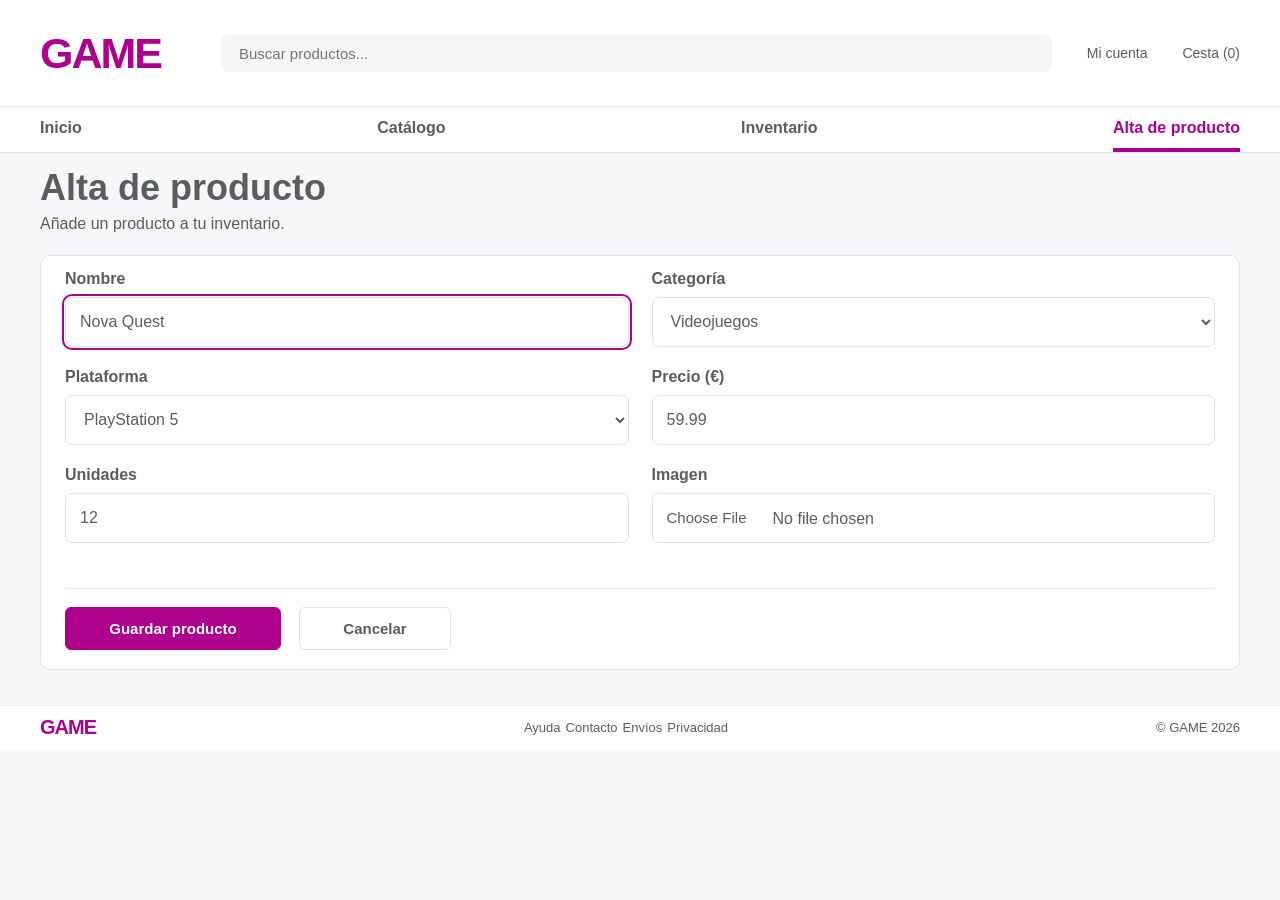
==== alta.html @ 3ef39c3c "alta y css sin finalizar" ====
<!DOCTYPE html>
<html lang="es">
<head>
    <meta charset="UTF-8">
    <meta name="viewport" content="width=device-width, initial-scale=1.0">
    <title>Alta de producto | GAME</title>
    <link rel="stylesheet" href="estiloAlta.css">
</head>
<body class="pagina-alta">
    <header>
        <div class="navegacion contenedor">
            <a class="marca" href="index.html" aria-label="GAME, inicio">GAME</a>
            <input id="buscar" type="search" placeholder="Buscar productos..." aria-label="Buscar productos">
            <span class="cuenta">Mi cuenta</span>
            <span class="cesta">Cesta (0)</span>
        </div>

        <nav class="barraNav" aria-label="Navegación principal">
            <div class="contenedor">
                <a href="index.html">Inicio</a>
                <a href="catalogo.html">Catálogo</a>
                <span aria-disabled="true" title="Próximamente">Inventario</span>
                <a href="alta.html" class="activa" aria-current="page">Alta de producto</a>
            </div>
        </nav>
    </header>

    <main class="contenedor contenido-alta">
        <section aria-labelledby="titulo-alta">
            <h1 id="titulo-alta">Alta de producto</h1>
            <p class="descripcion-alta">Añade un producto a tu inventario.</p>

            <form class="formulario-alta" action="#" method="post"
                  enctype="multipart/form-data">

                <div class="campos-alta">
                    <div class="campo-alta">
                        <label for="nombre">Nombre</label>
                        <input type="text" id="nombre" name="nombre"
                               placeholder="Nombre del producto" value="Nova Quest"
                               required autofocus>
                    </div>

                    <div class="campo-alta">
                        <label for="categoria">Categoría</label>
                        <select id="categoria" name="categoria" required>
                            <option value="videojuegos" selected>Videojuegos</option>
                            <option value="consolas">Consolas</option>
                            <option value="accesorios">Accesorios</option>
                        </select>
                    </div>

                    <div class="campo-alta">
                        <label for="plataforma">Plataforma</label>
                        <select id="plataforma" name="plataforma" required>
                            <option value="ps5" selected>PlayStation 5</option>
                            <option value="ps4">PlayStation 4</option>
                            <option value="xbox">Xbox</option>
                            <option value="switch">Nintendo Switch</option>
                            <option value="pc">PC</option>
                        </select>
                    </div>

                    <div class="campo-alta">
                        <label for="precio">Precio (€)</label>
                        <input type="number" id="precio" name="precio"
                               min="0" step="0.01" placeholder="59,99"
                               value="59.99" required>
                    </div>

                    <div class="campo-alta">
                        <label for="unidades">Unidades</label>
                        <input type="number" id="unidades" name="unidades"
                               min="0" step="1" value="12" required>
                    </div>

                    <div class="campo-alta">
                        <label for="imagen">Imagen</label>
                        <input type="file" id="imagen" name="imagen"
                               accept="image/*">
                    </div>
                </div>

                <div class="acciones-alta">
                    <button type="submit" class="guardar-producto">
                        Guardar producto
                    </button>

                    <a href="index.html" class="cancelar-producto">
                        Cancelar
                    </a>
                </div>
            </form>
        </section>
    </main>

    <footer>
        <div class="pie contenedor">
            <a class="marca" href="index.html">GAME</a>

            <div class="informacion">
                <span>Ayuda</span>
                <span>Contacto</span>
                <span>Envíos</span>
                <span>Privacidad</span>
            </div>

            <small>© GAME 2026</small>
        </div>
    </footer>
</body>
</html>
---- estiloAlta.css ----
/* ESTILOS DE LA PAGINA DE ALTA DE PRODUCTO */

* {
    box-sizing: border-box;
}

body.pagina-alta {
    margin: 0;
    background-color: #f7f7fa;
    color: #595d60;
    font-family: Arial, Helvetica, sans-serif;
    font-size: 16px;
}

/* CONTENEDOR GENERAL */

.pagina-alta .contenedor {
    width: calc(100% - 60px);
    max-width: 1200px;
    margin: 0 auto;
}

/* CABECERA */

.pagina-alta header {
    background-color: #ffffff;
}

.pagina-alta .navegacion {
    min-height: 106px;
    display: flex;
    align-items: center;
    gap: 35px;
}

.pagina-alta .marca {
    color: #ad008d;
    font-size: 43px;
    font-weight: bold;
    text-decoration: none;
    letter-spacing: -2px;
}

.pagina-alta #buscar {
    flex: 1;
    min-width: 80px;
    height: 38px;
    margin-left: 25px;
    padding: 0 18px;
    border: none;
    border-radius: 8px;
    background-color: #f6f6f8;
    color: #595d60;
    font-family: inherit;
    font-size: 15px;
}

.pagina-alta .cuenta,
.pagina-alta .cesta {
    white-space: nowrap;
    font-size: 14px;
}

/* MENU DE NAVEGACION */

.pagina-alta .barraNav {
    background-color: #ffffff;
    border-top: 1px solid #e2e3eb;
    border-bottom: 1px solid #e2e3eb;
}

.pagina-alta .barraNav .contenedor {
    min-height: 45px;
    display: flex;
    align-items: stretch;
    justify-content: space-between;
}

.pagina-alta .barraNav a,
.pagina-alta .barraNav span {
    display: flex;
    align-items: center;
    padding: 0 0;
    border-bottom: 4px solid transparent;
    color: #595d60;
    font-weight: 600;
    text-decoration: none;
}

.pagina-alta .barraNav a:hover {
    color: #ad008d;
}

.pagina-alta .barraNav .activa {
    color: #ad008d;
    border-bottom-color: #ad008d;
}

/* CONTENIDO PRINCIPAL */

.pagina-alta .contenido-alta {
    padding-top: 12px;
    padding-bottom: 35px;
}

.pagina-alta .contenido-alta h1 {
    margin: 0;
    font-size: 36px;
    font-weight: 700;
    line-height: 1.3;
}

.pagina-alta .descripcion-alta {
    margin: 3px 0 22px;
    font-size: 16px;
}

/* FORMULARIO */

.pagina-alta .formulario-alta {
    padding: 14px 24px 19px;
    background-color: #ffffff;
    border: 1px solid #e2e3eb;
    border-radius: 10px;
}

.pagina-alta .campos-alta {
    display: grid;
    grid-template-columns: 1fr 1fr;
    column-gap: 23px;
    row-gap: 21px;
}

.pagina-alta .campo-alta {
    display: flex;
    flex-direction: column;
    gap: 9px;
    min-width: 0;
}

.pagina-alta .campo-alta label {
    font-size: 16px;
    font-weight: 600;
}

.pagina-alta .campo-alta input,
.pagina-alta .campo-alta select {
    width: 100%;
    height: 50px;
    padding: 0 14px;
    border: 1px solid #e0e1e9;
    border-radius: 7px;
    background-color: #ffffff;
    color: #595d60;
    font-family: inherit;
    font-size: 16px;
}

.pagina-alta .campo-alta input[type="file"] {
    padding: 0;
}

.pagina-alta .campo-alta input[type="file"]::file-selector-button {
    height: 48px;
    margin-right: 12px;
    padding: 0 14px;
    border: none;
    background-color: #ffffff;
    color: #595d60;
    font-family: inherit;
    font-size: 15px;
    cursor: pointer;
}

.pagina-alta .campo-alta input:focus,
.pagina-alta .campo-alta select:focus {
    outline: 2px solid #ad008d;
    outline-offset: 1px;
}

/* BOTONES */

.pagina-alta .acciones-alta {
    display: flex;
    align-items: center;
    gap: 18px;
    margin-top: 45px;
    padding-top: 18px;
    border-top: 1px solid #e0e1e9;
}

.pagina-alta .guardar-producto,
.pagina-alta .cancelar-producto {
    min-height: 43px;
    padding: 0 18px;
    display: inline-flex;
    align-items: center;
    justify-content: center;
    border-radius: 6px;
    font-family: inherit;
    font-size: 15px;
    font-weight: 600;
    text-decoration: none;
    cursor: pointer;
}

.pagina-alta .guardar-producto {
    min-width: 216px;
    border: 1px solid #ad008d;
    background-color: #ad008d;
    color: #ffffff;
}

.pagina-alta .guardar-producto:hover {
    background-color: #8f0075;
}

.pagina-alta .cancelar-producto {
    min-width: 152px;
    border: 1px solid #e0e1e9;
    background-color: #ffffff;
    color: #595d60;
}

.pagina-alta .cancelar-producto:hover {
    background-color: #f3f3f7;
}

/* PIE DE PAGINA */

.pagina-alta footer {
    background-color: #ffffff;
    border-top: 1px solid #eeeeF2;
}

.pagina-alta .pie {
    min-height: 44px;
    display: flex;
    align-items: center;
    justify-content: space-between;
    gap: 20px;
}

.pagina-alta .pie .marca {
    font-size: 20px;
    letter-spacing: -1px;
}

.pagina-alta .informacion {
    display: flex;
    align-items: center;
    gap: 5px;
    font-size: 13px;
}

.pagina-alta footer small {
    font-size: 13px;
}

/* ADAPTACION A MOVILES */

@media (max-width: 650px) {
    .pagina-alta .contenedor {
        width: calc(100% - 30px);
    }

    .pagina-alta .navegacion {
        min-height: 85px;
        flex-wrap: wrap;
        gap: 12px;
        padding: 12px 0;
    }

    .pagina-alta .marca {
        font-size: 34px;
    }

    .pagina-alta #buscar {
        order: 3;
        flex-basis: 100%;
        margin-left: 0;
    }

    .pagina-alta .barraNav .contenedor {
        gap: 20px;
        overflow-x: auto;
    }

    .pagina-alta .barraNav a,
    .pagina-alta .barraNav span {
        flex-shrink: 0;
        font-size: 13px;
    }

    .pagina-alta .contenido-alta h1 {
        font-size: 29px;
    }

    .pagina-alta .campos-alta {
        grid-template-columns: 1fr;
        row-gap: 17px;
    }

    .pagina-alta .formulario-alta {
        padding: 16px;
    }

    .pagina-alta .acciones-alta {
        flex-wrap: wrap;
        gap: 10px;
        margin-top: 25px;
    }

    .pagina-alta .guardar-producto,
    .pagina-alta .cancelar-producto {
        min-width: 0;
    }

    .pagina-alta .pie {
        flex-wrap: wrap;
        padding: 12px 0;
    }

    .pagina-alta .informacion {
        flex-wrap: wrap;
    }
}
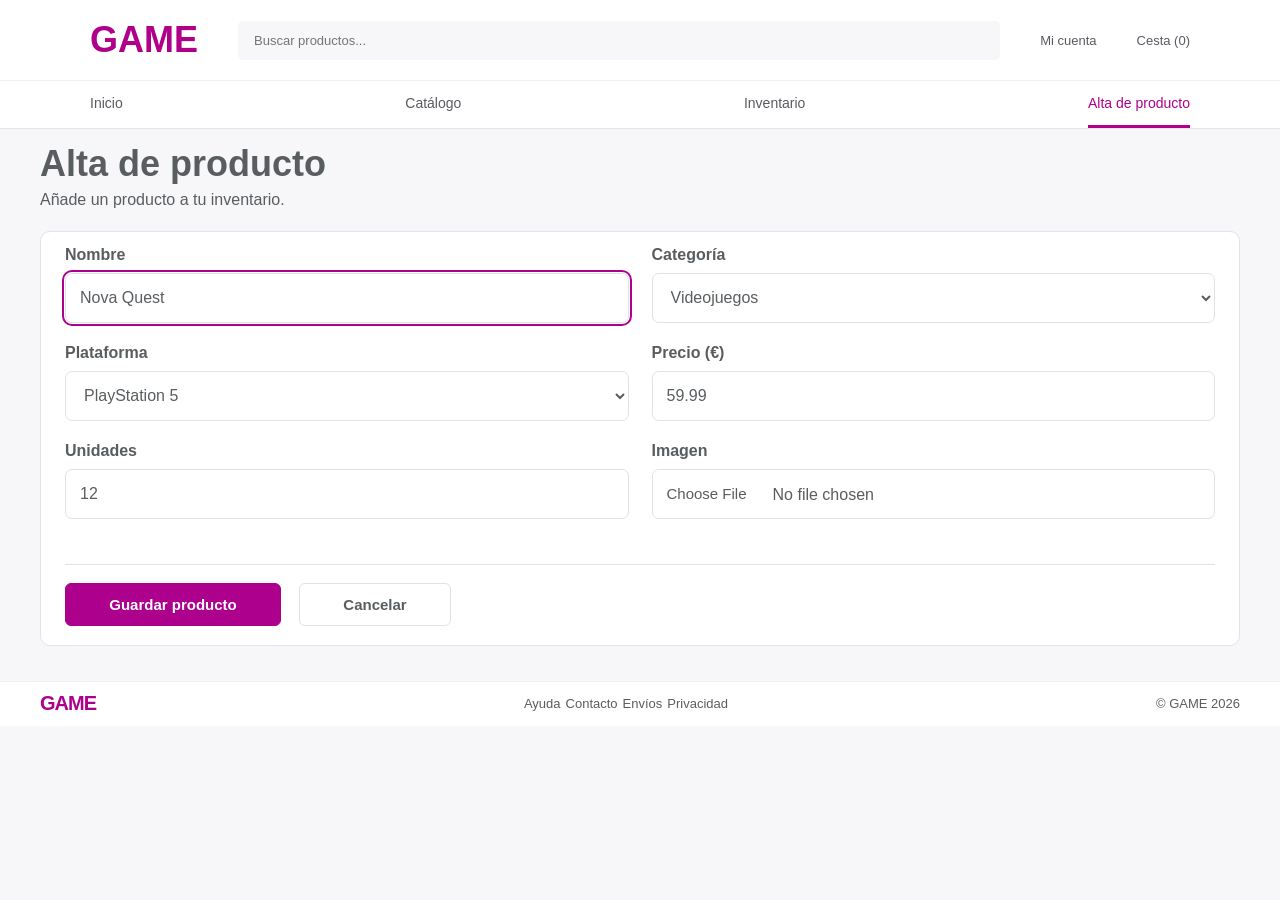
==== commit eb683a15: "Unifica la cabecera de las cuatro paginas con el estilo de Inicio" ====
--- a/alta.html
+++ b/alta.html
@@ -5,10 +5,11 @@
     <meta charset="UTF-8">
     <meta name="viewport" content="width=device-width, initial-scale=1.0">
     <title>Alta de producto | GAME</title>
-    <link rel="stylesheet" href="estiloAlta.css">
+    <link rel="stylesheet" href="css/alta.css">
+    <link rel="stylesheet" href="css/header.css">
 </head>
 <body class="pagina-alta">
-    <header>
+    <header class="cabecera">
         <div class="navegacion contenedor">
             <a class="marca" href="index.html" aria-label="GAME, inicio">GAME</a>
             <input id="buscar" type="search" placeholder="Buscar productos..." aria-label="Buscar productos">
@@ -20,8 +21,8 @@
             <div class="contenedor">
                 <a href="index.html">Inicio</a>
                 <a href="catalogo.html">Catálogo</a>
-                <span aria-disabled="true" title="Próximamente">Inventario</span>
-                <a href="alta.html" class="activa" aria-current="page">Alta de producto</a>
+                <a href="inventario.html">Inventario</a>
+                <a href="alta.html" aria-current="page">Alta de producto</a>
             </div>
         </nav>
     </header>
--- a/css/alta.css
+++ b/css/alta.css
@@ -0,0 +1,227 @@
+
+/* ESTILOS DE LA PAGINA DE ALTA DE PRODUCTO */
+
+* {
+    box-sizing: border-box;
+}
+
+body.pagina-alta {
+    margin: 0;
+    background-color: #f7f7fa;
+    color: #595d60;
+    font-family: Arial, Helvetica, sans-serif;
+    font-size: 16px;
+}
+
+/* CONTENEDOR GENERAL */
+
+.pagina-alta .contenedor {
+    width: calc(100% - 60px);
+    max-width: 1200px;
+    margin: 0 auto;
+}
+
+/* CONTENIDO PRINCIPAL */
+
+.pagina-alta .contenido-alta {
+    padding-top: 12px;
+    padding-bottom: 35px;
+}
+
+.pagina-alta .contenido-alta h1 {
+    margin: 0;
+    font-size: 36px;
+    font-weight: 700;
+    line-height: 1.3;
+}
+
+.pagina-alta .descripcion-alta {
+    margin: 3px 0 22px;
+    font-size: 16px;
+}
+
+/* FORMULARIO */
+
+.pagina-alta .formulario-alta {
+    padding: 14px 24px 19px;
+    background-color: #ffffff;
+    border: 1px solid #e2e3eb;
+    border-radius: 10px;
+}
+
+.pagina-alta .campos-alta {
+    display: grid;
+    grid-template-columns: 1fr 1fr;
+    column-gap: 23px;
+    row-gap: 21px;
+}
+
+.pagina-alta .campo-alta {
+    display: flex;
+    flex-direction: column;
+    gap: 9px;
+    min-width: 0;
+}
+
+.pagina-alta .campo-alta label {
+    font-size: 16px;
+    font-weight: 600;
+}
+
+.pagina-alta .campo-alta input,
+.pagina-alta .campo-alta select {
+    width: 100%;
+    height: 50px;
+    padding: 0 14px;
+    border: 1px solid #e0e1e9;
+    border-radius: 7px;
+    background-color: #ffffff;
+    color: #595d60;
+    font-family: inherit;
+    font-size: 16px;
+}
+
+.pagina-alta .campo-alta input[type="file"] {
+    padding: 0;
+}
+
+.pagina-alta .campo-alta input[type="file"]::file-selector-button {
+    height: 48px;
+    margin-right: 12px;
+    padding: 0 14px;
+    border: none;
+    background-color: #ffffff;
+    color: #595d60;
+    font-family: inherit;
+    font-size: 15px;
+    cursor: pointer;
+}
+
+.pagina-alta .campo-alta input:focus,
+.pagina-alta .campo-alta select:focus {
+    outline: 2px solid #ad008d;
+    outline-offset: 1px;
+}
+
+/* BOTONES */
+
+.pagina-alta .acciones-alta {
+    display: flex;
+    align-items: center;
+    gap: 18px;
+    margin-top: 45px;
+    padding-top: 18px;
+    border-top: 1px solid #e0e1e9;
+}
+
+.pagina-alta .guardar-producto,
+.pagina-alta .cancelar-producto {
+    min-height: 43px;
+    padding: 0 18px;
+    display: inline-flex;
+    align-items: center;
+    justify-content: center;
+    border-radius: 6px;
+    font-family: inherit;
+    font-size: 15px;
+    font-weight: 600;
+    text-decoration: none;
+    cursor: pointer;
+}
+
+.pagina-alta .guardar-producto {
+    min-width: 216px;
+    border: 1px solid #ad008d;
+    background-color: #ad008d;
+    color: #ffffff;
+}
+
+.pagina-alta .guardar-producto:hover {
+    background-color: #8f0075;
+}
+
+.pagina-alta .cancelar-producto {
+    min-width: 152px;
+    border: 1px solid #e0e1e9;
+    background-color: #ffffff;
+    color: #595d60;
+}
+
+.pagina-alta .cancelar-producto:hover {
+    background-color: #f3f3f7;
+}
+
+/* PIE DE PAGINA */
+
+.pagina-alta footer {
+    background-color: #ffffff;
+    border-top: 1px solid #eeeeF2;
+}
+
+.pagina-alta .pie {
+    min-height: 44px;
+    display: flex;
+    align-items: center;
+    justify-content: space-between;
+    gap: 20px;
+}
+
+.pagina-alta .pie .marca {
+    color: #ad008d;
+    font-weight: bold;
+    text-decoration: none;
+    font-size: 20px;
+    letter-spacing: -1px;
+}
+
+.pagina-alta .informacion {
+    display: flex;
+    align-items: center;
+    gap: 5px;
+    font-size: 13px;
+}
+
+.pagina-alta footer small {
+    font-size: 13px;
+}
+
+/* ADAPTACION A MOVILES */
+
+@media (max-width: 650px) {
+    .pagina-alta .contenedor {
+        width: calc(100% - 30px);
+    }
+
+    .pagina-alta .contenido-alta h1 {
+        font-size: 29px;
+    }
+
+    .pagina-alta .campos-alta {
+        grid-template-columns: 1fr;
+        row-gap: 17px;
+    }
+
+    .pagina-alta .formulario-alta {
+        padding: 16px;
+    }
+
+    .pagina-alta .acciones-alta {
+        flex-wrap: wrap;
+        gap: 10px;
+        margin-top: 25px;
+    }
+
+    .pagina-alta .guardar-producto,
+    .pagina-alta .cancelar-producto {
+        min-width: 0;
+    }
+
+    .pagina-alta .pie {
+        flex-wrap: wrap;
+        padding: 12px 0;
+    }
+
+    .pagina-alta .informacion {
+        flex-wrap: wrap;
+    }
+}
--- a/css/header.css
+++ b/css/header.css
@@ -0,0 +1,128 @@
+/* Cabecera compartida por todas las páginas, basada en Inicio e Inventario. */
+.cabecera {
+    flex-shrink: 0;
+    color: #595b60;
+    background: #fff;
+    font-family: Arial, sans-serif;
+    font-size: 16px;
+    line-height: normal;
+}
+
+.cabecera .contenedor {
+    width: calc(100% - 48px);
+    max-width: 1100px;
+    margin: 0 auto;
+}
+
+.cabecera .navegacion {
+    display: flex;
+    align-items: center;
+    gap: 40px;
+    min-height: 80px;
+}
+
+.cabecera a {
+    color: inherit;
+    text-decoration: none;
+}
+
+.cabecera a:hover {
+    color: #b00089;
+}
+
+.cabecera a:focus-visible,
+.cabecera input:focus-visible {
+    outline: 2px solid #b00089;
+    outline-offset: 4px;
+}
+
+.cabecera .marca {
+    color: #b00089;
+    font-size: 36px;
+    font-weight: bold;
+}
+
+.cabecera #buscar {
+    flex: 1;
+    min-width: 0;
+    padding: 12px 16px;
+    border: 0;
+    border-radius: 5px;
+    background: #f7f7fa;
+    color: inherit;
+    font: inherit;
+    font-size: 13px;
+}
+
+.cabecera .cuenta,
+.cabecera .cesta {
+    white-space: nowrap;
+    font-size: 13px;
+}
+
+.cabecera .barraNav {
+    border-top: 1px solid #eeeef4;
+    border-bottom: 1px solid #e3e3ec;
+}
+
+.cabecera .barraNav .contenedor {
+    display: flex;
+    justify-content: space-between;
+}
+
+.cabecera .barraNav a {
+    padding: 14px 0;
+    font-size: 14px;
+}
+
+.cabecera .barraNav [aria-current="page"] {
+    border-bottom: 3px solid #b00089;
+    color: #b00089;
+}
+
+@media (max-width: 650px) {
+    .cabecera .contenedor {
+        width: calc(100% - 30px);
+    }
+
+    .cabecera .navegacion {
+        gap: 20px;
+        min-height: 60px;
+    }
+
+    .cabecera .marca {
+        font-size: 28px;
+    }
+
+    .cabecera #buscar {
+        padding: 10px;
+        font-size: 11px;
+    }
+
+    .cabecera .cuenta,
+    .cabecera .cesta {
+        font-size: 10px;
+    }
+
+    .cabecera .barraNav a {
+        padding: 10px 0;
+        font-size: 12px;
+    }
+}
+
+@media (max-width: 420px) {
+    .cabecera .navegacion {
+        flex-wrap: wrap;
+        gap: 16px;
+        padding: 14px 0;
+    }
+
+    .cabecera .navegacion .marca {
+        margin-right: auto;
+    }
+
+    .cabecera #buscar {
+        order: 1;
+        flex-basis: 100%;
+    }
+}
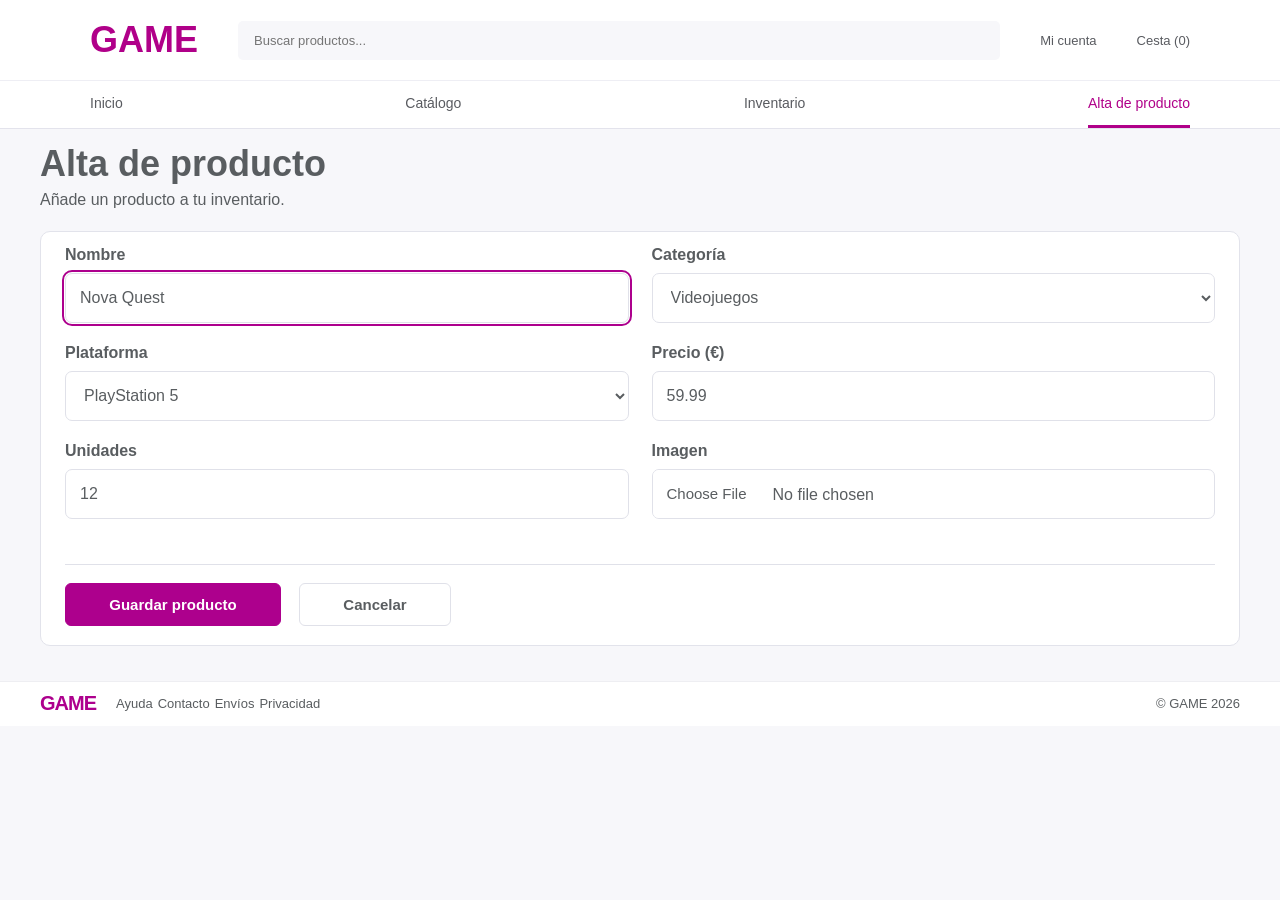
==== commit 1190e4ce: "Comparte los estilos de Inicio entre las cuatro paginas" ====
--- a/alta.html
+++ b/alta.html
@@ -5,6 +5,7 @@
     <meta charset="UTF-8">
     <meta name="viewport" content="width=device-width, initial-scale=1.0">
     <title>Alta de producto | GAME</title>
+    <link rel="stylesheet" href="css/comun.css">
     <link rel="stylesheet" href="css/alta.css">
     <link rel="stylesheet" href="css/header.css">
 </head>
--- a/css/comun.css
+++ b/css/comun.css
@@ -0,0 +1,289 @@
+/* Diseño compartido, tomado de la página de Inicio. */
+* {
+    box-sizing: border-box;
+}
+
+body {
+    margin: 0;
+    color: #595b60;
+    background: #f7f7fa;
+    font-family: Arial, sans-serif;
+    font-size: 16px;
+}
+
+a {
+    color: inherit;
+    text-decoration: none;
+}
+
+a:hover {
+    color: #b00089;
+}
+
+a:focus-visible,
+input:focus-visible {
+    outline: 2px solid #b00089;
+    outline-offset: 4px;
+}
+
+.contenedor {
+    width: calc(100% - 48px);
+    max-width: 1100px;
+    margin: auto;
+}
+
+/* Títulos y botones */
+main {
+    padding-top: 24px;
+    padding-bottom: 16px;
+}
+
+.etiqueta {
+    margin: 0 0 12px;
+    color: #b00089;
+    font-size: 13px;
+    font-weight: bold;
+}
+
+h1 {
+    margin: 0 0 12px;
+    font-size: 34px;
+    line-height: 1.15;
+}
+
+h1 span {
+    color: #b00089;
+}
+
+.boton {
+    display: inline-block;
+    padding: 12px 18px;
+    border: 0;
+    font-family: inherit;
+    cursor: pointer;
+    border-radius: 4px;
+    color: white;
+    background: #b00089;
+    font-size: 14px;
+}
+
+.boton:hover {
+    color: white;
+    background: #89006b;
+}
+
+/* Categorías y productos */
+.categorias,
+.productos {
+    display: grid;
+    grid-template-columns: repeat(3, minmax(0, 1fr));
+    gap: 14px;
+}
+
+.categorias {
+    margin: 16px 0;
+    color: #b00089;
+    font-size: 14px;
+}
+
+.categorias a,
+.categorias > span,
+.categorias button {
+    padding: 10px 18px;
+    border: 1px solid #e3e3ec;
+    border-radius: 5px;
+    background: white;
+}
+
+.categorias a:hover,
+.categorias button:hover,
+.categorias button[aria-pressed="true"] {
+    background: #fbeaf7;
+}
+
+.titulo-seccion {
+    display: flex;
+    justify-content: space-between;
+    align-items: center;
+    gap: 12px;
+    margin-bottom: 12px;
+}
+
+h2 {
+    margin: 0;
+    font-size: 24px;
+}
+
+.titulo-seccion a {
+    color: #b00089;
+    font-size: 13px;
+    white-space: nowrap;
+}
+
+.tarjeta {
+    padding: 10px;
+    border: 1px solid #e3e3ec;
+    border-radius: 7px;
+    background: white;
+}
+
+.tarjeta img {
+    display: block;
+    width: 100%;
+    height: auto;
+    aspect-ratio: 8 / 3;
+    object-fit: cover;
+    border-radius: 4px;
+}
+
+.tarjeta h3 {
+    margin: 12px 0 6px;
+    font-size: 16px;
+    font-weight: normal;
+}
+
+.plataforma {
+    margin: 0;
+    color: #76767e;
+    font-size: 13px;
+}
+
+.precio {
+    margin: 6px 0 0;
+    font-size: 24px;
+    font-weight: bold;
+}
+
+/* Pie de página */
+footer {
+    background: white;
+}
+
+.pie {
+    display: flex;
+    align-items: center;
+    gap: 40px;
+    min-height: 56px;
+}
+
+.pie .marca {
+    color: #b00089;
+    font-weight: bold;
+    font-size: 18px;
+}
+
+.informacion {
+    display: flex;
+    flex-wrap: wrap;
+    gap: 6px;
+    font-size: 12px;
+}
+
+.pie small {
+    margin-left: auto;
+    white-space: nowrap;
+    font-size: 12px;
+}
+
+/* Pantallas pequeñas */
+@media (max-width: 650px) {
+    .contenedor {
+        width: calc(100% - 30px);
+    }
+
+    main {
+        padding-top: 16px;
+    }
+
+.etiqueta {
+        margin-bottom: 8px;
+        font-size: 10px;
+    }
+
+    h1 {
+        font-size: 24px;
+    }
+
+    .boton {
+        padding: 10px 14px;
+        font-size: 12px;
+    }
+
+    .categorias,
+    .productos {
+        gap: 10px;
+    }
+
+    .categorias a,
+    .categorias > span {
+        padding: 8px 12px;
+        font-size: 12px;
+    }
+
+    h2 {
+        font-size: 20px;
+    }
+
+    .titulo-seccion a {
+        font-size: 11px;
+    }
+
+    .tarjeta {
+        padding: 8px;
+    }
+
+    .tarjeta h3 {
+        margin: 8px 0 4px;
+        font-size: 13px;
+    }
+
+    .plataforma {
+        font-size: 11px;
+    }
+
+    .precio {
+        font-size: 20px;
+    }
+
+    .pie {
+        gap: 20px;
+    }
+
+    .informacion,
+    .pie small {
+        font-size: 10px;
+    }
+}
+
+@media (max-width: 420px) {
+    .productos {
+        grid-template-columns: 1fr;
+    }
+
+    .pie {
+        flex-wrap: wrap;
+        gap: 12px;
+        padding: 16px 0;
+    }
+
+    .informacion {
+        order: 1;
+        width: 100%;
+    }
+}
+
+button,
+input,
+select {
+    font: inherit;
+}
+
+button:focus-visible,
+select:focus-visible {
+    outline: 2px solid #b00089;
+    outline-offset: 4px;
+}
+
+[hidden] {
+    display: none !important;
+}
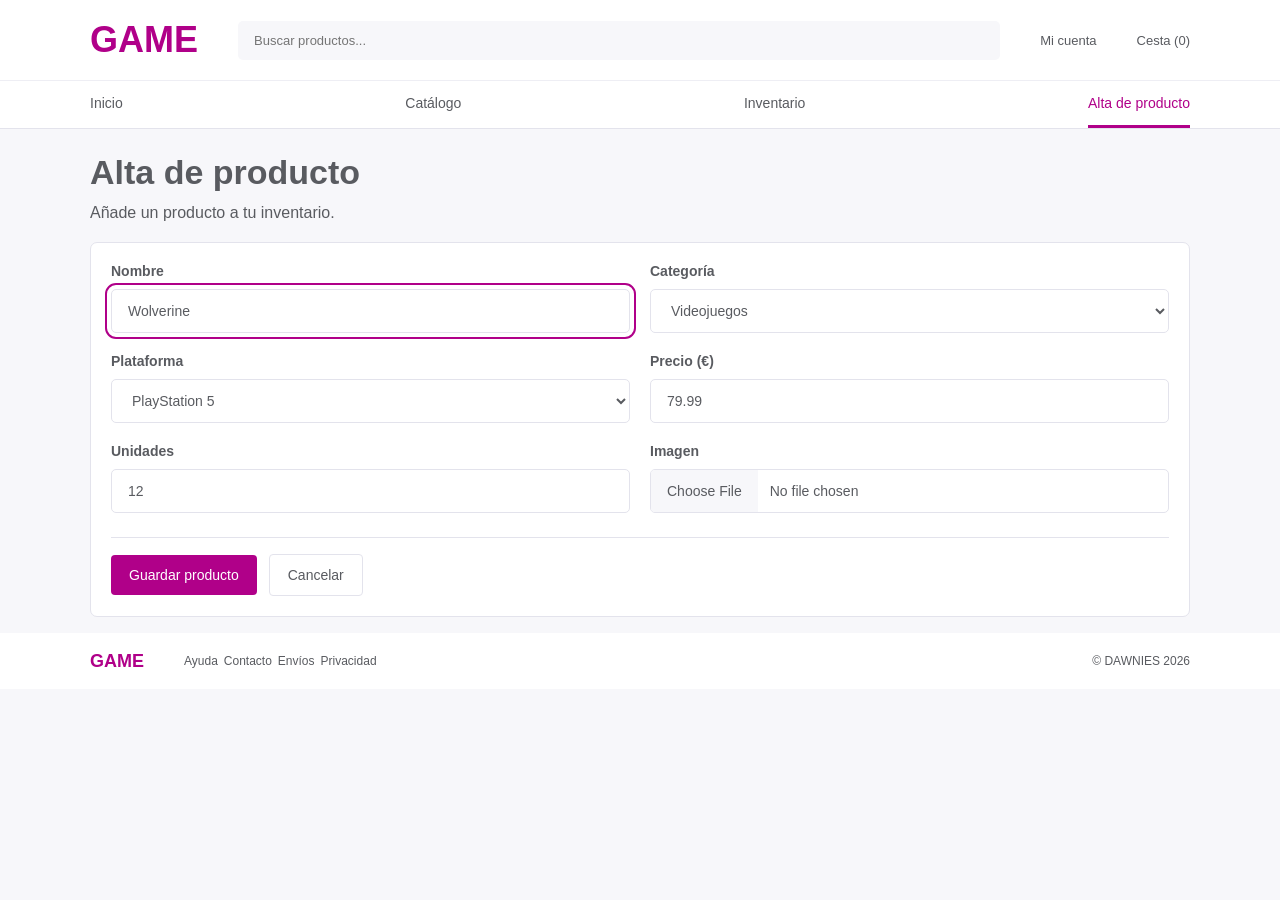
==== commit 4d6d0a85: "Adapta el formulario de alta y el pie al estilo de Inicio" ====
--- a/alta.html
+++ b/alta.html
@@ -40,7 +40,7 @@
                     <div class="campo-alta">
                         <label for="nombre">Nombre</label>
                         <input type="text" id="nombre" name="nombre"
-                               placeholder="Nombre del producto" value="Nova Quest"
+                               placeholder="Nombre del producto" value="Wolverine"
                                required autofocus>
                     </div>
 
@@ -67,8 +67,8 @@
                     <div class="campo-alta">
                         <label for="precio">Precio (€)</label>
                         <input type="number" id="precio" name="precio"
-                               min="0" step="0.01" placeholder="59,99"
-                               value="59.99" required>
+                               min="0" step="0.01" placeholder="79,99"
+                               value="79.99" required>
                     </div>
 
                     <div class="campo-alta">
@@ -85,11 +85,11 @@
                 </div>
 
                 <div class="acciones-alta">
-                    <button type="submit" class="guardar-producto">
+                    <button type="submit" class="boton guardar-producto">
                         Guardar producto
                     </button>
 
-                    <a href="index.html" class="cancelar-producto">
+                    <a href="index.html" class="boton boton-secundario cancelar-producto">
                         Cancelar
                     </a>
                 </div>
@@ -100,15 +100,13 @@
     <footer>
         <div class="pie contenedor">
             <a class="marca" href="index.html">GAME</a>
-
             <div class="informacion">
                 <span>Ayuda</span>
                 <span>Contacto</span>
                 <span>Envíos</span>
                 <span>Privacidad</span>
             </div>
-
-            <small>© GAME 2026</small>
+            <small>© DAWNIES 2026</small>
         </div>
     </footer>
 </body>
--- a/css/alta.css
+++ b/css/alta.css
@@ -1,227 +1,89 @@
-
-/* ESTILOS DE LA PAGINA DE ALTA DE PRODUCTO */
-
-* {
-    box-sizing: border-box;
+/* Formulario con los colores, botones y márgenes de Inicio. */
+.descripcion-alta {
+    margin: 0 0 20px;
 }
 
-body.pagina-alta {
-    margin: 0;
-    background-color: #f7f7fa;
-    color: #595d60;
-    font-family: Arial, Helvetica, sans-serif;
-    font-size: 16px;
+.formulario-alta {
+    padding: 20px;
+    border: 1px solid #e3e3ec;
+    border-radius: 7px;
+    background: white;
 }
 
-/* CONTENEDOR GENERAL */
-
-.pagina-alta .contenedor {
-    width: calc(100% - 60px);
-    max-width: 1200px;
-    margin: 0 auto;
+.campos-alta {
+    display: grid;
+    grid-template-columns: repeat(2, minmax(0, 1fr));
+    gap: 20px;
 }
 
-/* CONTENIDO PRINCIPAL */
-
-.pagina-alta .contenido-alta {
-    padding-top: 12px;
-    padding-bottom: 35px;
-}
-
-.pagina-alta .contenido-alta h1 {
-    margin: 0;
-    font-size: 36px;
-    font-weight: 700;
-    line-height: 1.3;
-}
-
-.pagina-alta .descripcion-alta {
-    margin: 3px 0 22px;
-    font-size: 16px;
-}
-
-/* FORMULARIO */
-
-.pagina-alta .formulario-alta {
-    padding: 14px 24px 19px;
-    background-color: #ffffff;
-    border: 1px solid #e2e3eb;
-    border-radius: 10px;
-}
-
-.pagina-alta .campos-alta {
-    display: grid;
-    grid-template-columns: 1fr 1fr;
-    column-gap: 23px;
-    row-gap: 21px;
-}
-
-.pagina-alta .campo-alta {
+.campo-alta {
     display: flex;
     flex-direction: column;
-    gap: 9px;
+    gap: 10px;
     min-width: 0;
 }
 
-.pagina-alta .campo-alta label {
-    font-size: 16px;
-    font-weight: 600;
+.campo-alta label {
+    font-size: 14px;
+    font-weight: bold;
 }
 
-.pagina-alta .campo-alta input,
-.pagina-alta .campo-alta select {
+.campo-alta input,
+.campo-alta select {
     width: 100%;
-    height: 50px;
-    padding: 0 14px;
-    border: 1px solid #e0e1e9;
-    border-radius: 7px;
-    background-color: #ffffff;
-    color: #595d60;
-    font-family: inherit;
-    font-size: 16px;
+    min-width: 0;
+    min-height: 44px;
+    padding: 12px 16px;
+    border: 1px solid #e3e3ec;
+    border-radius: 5px;
+    color: inherit;
+    background: white;
+    font-size: 14px;
 }
 
-.pagina-alta .campo-alta input[type="file"] {
+.campo-alta input[type="file"] {
     padding: 0;
 }
 
-.pagina-alta .campo-alta input[type="file"]::file-selector-button {
-    height: 48px;
+.campo-alta input[type="file"]::file-selector-button {
+    min-height: 42px;
     margin-right: 12px;
-    padding: 0 14px;
-    border: none;
-    background-color: #ffffff;
-    color: #595d60;
-    font-family: inherit;
-    font-size: 15px;
+    padding: 0 16px;
+    border: 0;
+    color: inherit;
+    background: #f7f7fa;
+    font: inherit;
     cursor: pointer;
 }
 
-.pagina-alta .campo-alta input:focus,
-.pagina-alta .campo-alta select:focus {
-    outline: 2px solid #ad008d;
-    outline-offset: 1px;
+.acciones-alta {
+    display: flex;
+    flex-wrap: wrap;
+    align-items: center;
+    gap: 12px;
+    margin-top: 24px;
+    padding-top: 16px;
+    border-top: 1px solid #e3e3ec;
 }
 
-/* BOTONES */
-
-.pagina-alta .acciones-alta {
-    display: flex;
-    align-items: center;
-    gap: 18px;
-    margin-top: 45px;
-    padding-top: 18px;
-    border-top: 1px solid #e0e1e9;
+.boton-secundario {
+    border: 1px solid #e3e3ec;
+    color: #595b60;
+    background: white;
 }
 
-.pagina-alta .guardar-producto,
-.pagina-alta .cancelar-producto {
-    min-height: 43px;
-    padding: 0 18px;
-    display: inline-flex;
-    align-items: center;
-    justify-content: center;
-    border-radius: 6px;
-    font-family: inherit;
-    font-size: 15px;
-    font-weight: 600;
-    text-decoration: none;
-    cursor: pointer;
+.boton-secundario:hover {
+    color: #b00089;
+    background: #fbeaf7;
 }
 
-.pagina-alta .guardar-producto {
-    min-width: 216px;
-    border: 1px solid #ad008d;
-    background-color: #ad008d;
-    color: #ffffff;
-}
-
-.pagina-alta .guardar-producto:hover {
-    background-color: #8f0075;
-}
-
-.pagina-alta .cancelar-producto {
-    min-width: 152px;
-    border: 1px solid #e0e1e9;
-    background-color: #ffffff;
-    color: #595d60;
-}
-
-.pagina-alta .cancelar-producto:hover {
-    background-color: #f3f3f7;
-}
-
-/* PIE DE PAGINA */
-
-.pagina-alta footer {
-    background-color: #ffffff;
-    border-top: 1px solid #eeeeF2;
-}
-
-.pagina-alta .pie {
-    min-height: 44px;
-    display: flex;
-    align-items: center;
-    justify-content: space-between;
-    gap: 20px;
-}
-
-.pagina-alta .pie .marca {
-    color: #ad008d;
-    font-weight: bold;
-    text-decoration: none;
-    font-size: 20px;
-    letter-spacing: -1px;
-}
-
-.pagina-alta .informacion {
-    display: flex;
-    align-items: center;
-    gap: 5px;
-    font-size: 13px;
-}
-
-.pagina-alta footer small {
-    font-size: 13px;
-}
-
-/* ADAPTACION A MOVILES */
-
 @media (max-width: 650px) {
-    .pagina-alta .contenedor {
-        width: calc(100% - 30px);
-    }
-
-    .pagina-alta .contenido-alta h1 {
-        font-size: 29px;
-    }
-
-    .pagina-alta .campos-alta {
-        grid-template-columns: 1fr;
-        row-gap: 17px;
-    }
-
-    .pagina-alta .formulario-alta {
+    .formulario-alta {
         padding: 16px;
     }
 
-    .pagina-alta .acciones-alta {
-        flex-wrap: wrap;
-        gap: 10px;
-        margin-top: 25px;
-    }
-
-    .pagina-alta .guardar-producto,
-    .pagina-alta .cancelar-producto {
-        min-width: 0;
-    }
-
-    .pagina-alta .pie {
-        flex-wrap: wrap;
-        padding: 12px 0;
-    }
-
-    .pagina-alta .informacion {
-        flex-wrap: wrap;
+    .campos-alta {
+        grid-template-columns: 1fr;
+        gap: 16px;
     }
 }
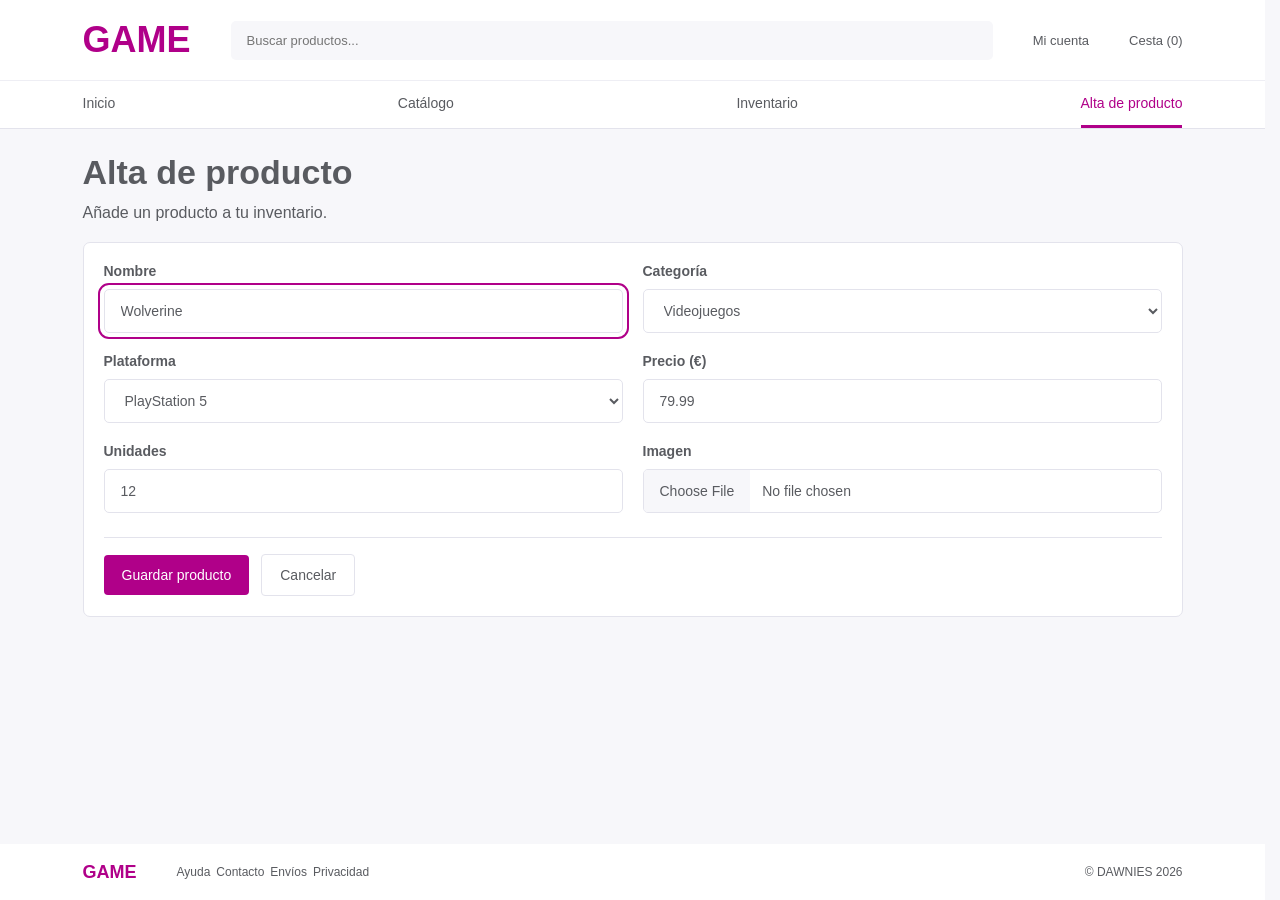
==== commit 5254ca03: "Muestra una confirmacion visual al dar de alta un producto El formulario vuelve a la pagina de alta " ====
--- a/alta.html
+++ b/alta.html
@@ -33,8 +33,7 @@
             <h1 id="titulo-alta">Alta de producto</h1>
             <p class="descripcion-alta">Añade un producto a tu inventario.</p>
 
-            <form class="formulario-alta" action="#" method="post"
-                  enctype="multipart/form-data">
+            <form class="formulario-alta" action="alta.html#producto-guardado" method="get">
 
                 <div class="campos-alta">
                     <div class="campo-alta">
@@ -94,6 +93,9 @@
                     </a>
                 </div>
             </form>
+            <p id="producto-guardado" class="mensaje-guardado" role="status" tabindex="-1">
+                Producto guardado
+            </p>
         </section>
     </main>
 
--- a/css/comun.css
+++ b/css/comun.css
@@ -3,7 +3,14 @@
     box-sizing: border-box;
 }
 
+html {
+    scrollbar-gutter: stable;
+}
+
 body {
+    display: flex;
+    flex-direction: column;
+    min-height: 100vh;
     margin: 0;
     color: #595b60;
     background: #f7f7fa;
@@ -29,11 +36,12 @@
 .contenedor {
     width: calc(100% - 48px);
     max-width: 1100px;
-    margin: auto;
+    margin: 0 auto;
 }
 
 /* Títulos y botones */
 main {
+    flex: 1;
     padding-top: 24px;
     padding-bottom: 16px;
 }
@@ -156,6 +164,7 @@
 
 /* Pie de página */
 footer {
+    flex-shrink: 0;
     background: white;
 }
 
@@ -195,7 +204,7 @@
         padding-top: 16px;
     }
 
-.etiqueta {
+    .etiqueta {
         margin-bottom: 8px;
         font-size: 10px;
     }
--- a/css/alta.css
+++ b/css/alta.css
@@ -77,6 +77,20 @@
     background: #fbeaf7;
 }
 
+.mensaje-guardado {
+    display: none;
+    margin: 16px 0 0;
+    padding: 16px;
+    border: 1px solid #287a42;
+    border-radius: 5px;
+    color: #287a42;
+    background: #eaf5ec;
+}
+
+.mensaje-guardado:target {
+    display: block;
+}
+
 @media (max-width: 650px) {
     .formulario-alta {
         padding: 16px;
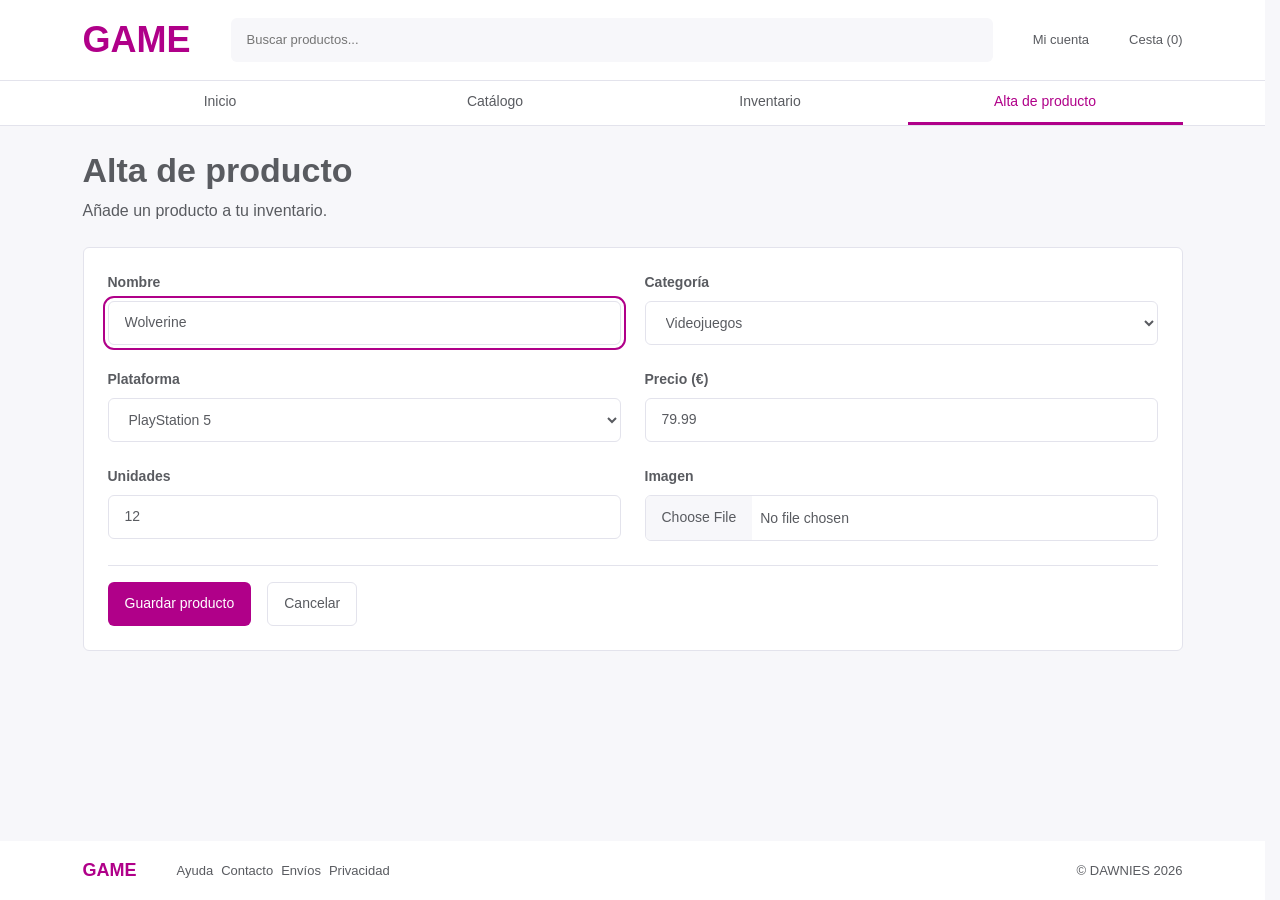
==== commit 6184c61c: "Retoque final Completa los requisitos de HTML y CSS: catálogos por categoría sin JavaScript, variabl" ====
--- a/alta.html
+++ b/alta.html
@@ -1,4 +1,3 @@
-
 <!DOCTYPE html>
 <html lang="es">
 <head>
@@ -18,7 +17,7 @@
             <span class="cesta">Cesta (0)</span>
         </div>
 
-        <nav class="barraNav" aria-label="Navegación principal">
+        <nav class="barra-nav" aria-label="Navegación principal">
             <div class="contenedor">
                 <a href="index.html">Inicio</a>
                 <a href="catalogo.html">Catálogo</a>
@@ -46,6 +45,7 @@
                     <div class="campo-alta">
                         <label for="categoria">Categoría</label>
                         <select id="categoria" name="categoria" required>
+                            <option value="">Selecciona una categoría</option>
                             <option value="videojuegos" selected>Videojuegos</option>
                             <option value="consolas">Consolas</option>
                             <option value="accesorios">Accesorios</option>
@@ -55,6 +55,7 @@
                     <div class="campo-alta">
                         <label for="plataforma">Plataforma</label>
                         <select id="plataforma" name="plataforma" required>
+                            <option value="">Selecciona una plataforma</option>
                             <option value="ps5" selected>PlayStation 5</option>
                             <option value="ps4">PlayStation 4</option>
                             <option value="xbox">Xbox</option>
--- a/css/comun.css
+++ b/css/comun.css
@@ -1,4 +1,35 @@
-/* Diseño compartido, tomado de la página de Inicio. */
+/* Variables compartidas: colores, tipografía y espaciados. */
+:root {
+    --color-principal: #b00089;
+    --color-principal-hover: #89006b;
+    --color-secundario: #fbeaf7;
+    --color-fondo: #f7f7fa;
+    --color-superficie: #ffffff;
+    --color-texto: #595b60;
+    --color-texto-suave: #6e7078;
+    --color-borde: #e3e3ec;
+    --color-exito: #287a42;
+    --color-exito-fondo: #eaf5ec;
+    --color-aviso: #8a5100;
+    --color-aviso-fondo: #fff3da;
+    --color-error: #9b1c3a;
+    --color-error-fondo: #fdeef2;
+    --fuente-principal: Arial, sans-serif;
+    --tam-h1: 1.5rem;
+    --tam-h2: 1.25rem;
+    --tam-h3: 1rem;
+    --tam-texto: 1rem;
+    --tam-pequeno: 0.8125rem;
+    --espacio-xs: 0.25rem;
+    --espacio-sm: 0.5rem;
+    --espacio-md: 1rem;
+    --espacio-lg: 1.5rem;
+    --espacio-xl: 2rem;
+    --espacio-xxl: 2.5rem;
+    --radio: 0.375rem;
+    --sombra: 0 0.25rem 0.75rem rgb(37 33 67 / 12%);
+}
+
 * {
     box-sizing: border-box;
 }
@@ -12,10 +43,11 @@
     flex-direction: column;
     min-height: 100vh;
     margin: 0;
-    color: #595b60;
-    background: #f7f7fa;
-    font-family: Arial, sans-serif;
-    font-size: 16px;
+    color: var(--color-texto);
+    background: var(--color-fondo);
+    font-family: var(--fuente-principal);
+    font-size: var(--tam-texto);
+    line-height: 1.5;
 }
 
 a {
@@ -24,275 +56,338 @@
 }
 
 a:hover {
-    color: #b00089;
-}
-
-a:focus-visible,
-input:focus-visible {
-    outline: 2px solid #b00089;
-    outline-offset: 4px;
+    color: var(--color-principal);
+}
+
+button, input, select {
+    font: inherit;
+}
+
+button {
+    cursor: pointer;
+}
+
+a:focus-visible, button:focus-visible, input:focus-visible, select:focus-visible {
+    outline: 2px solid var(--color-principal);
+    outline-offset: 3px;
+}
+
+img {
+    display: block;
+    max-width: 100%;
+    height: auto;
+}
+
+h1, h2, h3 {
+    margin: 0 0 var(--espacio-sm);
+    line-height: 1.2;
+}
+
+h1 {
+    font-size: var(--tam-h1);
+}
+
+h2 {
+    font-size: var(--tam-h2);
+}
+
+h3 {
+    font-size: var(--tam-h3);
+}
+
+p {
+    margin: 0 0 var(--espacio-md);
 }
 
 .contenedor {
-    width: calc(100% - 48px);
-    max-width: 1100px;
+    width: calc(100% - 2rem);
+    max-width: 68.75rem;
     margin: 0 auto;
 }
 
-/* Títulos y botones */
 main {
     flex: 1;
-    padding-top: 24px;
-    padding-bottom: 16px;
+    min-width: 0;
+    padding: var(--espacio-lg) 0;
 }
 
 .etiqueta {
-    margin: 0 0 12px;
-    color: #b00089;
-    font-size: 13px;
+    color: var(--color-principal);
+    font-size: var(--tam-pequeno);
     font-weight: bold;
 }
 
-h1 {
-    margin: 0 0 12px;
-    font-size: 34px;
-    line-height: 1.15;
-}
-
-h1 span {
-    color: #b00089;
-}
-
+.solo-lectores {
+    position: absolute;
+    width: 1px;
+    height: 1px;
+    overflow: hidden;
+    clip-path: inset(50%);
+    white-space: nowrap;
+}
+
+/* Botones: transición al pasar el ratón y foco visible con el teclado. */
 .boton {
-    display: inline-block;
-    padding: 12px 18px;
-    border: 0;
-    font-family: inherit;
-    cursor: pointer;
-    border-radius: 4px;
-    color: white;
-    background: #b00089;
-    font-size: 14px;
+    display: inline-flex;
+    align-items: center;
+    justify-content: center;
+    min-height: 2.75rem;
+    padding: var(--espacio-sm) var(--espacio-md);
+    border: 1px solid transparent;
+    border-radius: var(--radio);
+    color: var(--color-superficie);
+    background: var(--color-principal);
+    font-size: 0.875rem;
+    transition: background-color 0.2s, color 0.2s;
 }
 
 .boton:hover {
-    color: white;
-    background: #89006b;
-}
-
-/* Categorías y productos */
-.categorias,
+    color: var(--color-superficie);
+    background: var(--color-principal-hover);
+}
+
+.boton-secundario {
+    border-color: var(--color-borde);
+    color: var(--color-texto);
+    background: var(--color-superficie);
+}
+
+.boton-secundario:hover {
+    color: var(--color-principal);
+    background: var(--color-secundario);
+}
+
+.boton-peligro {
+    background: var(--color-error);
+}
+
+.boton-peligro:hover {
+    background: var(--color-texto);
+}
+
+/* Categorías y tarjetas: una columna en móvil y más columnas al crecer. */
+.categorias {
+    display: grid;
+    grid-template-columns: repeat(3, minmax(0, 1fr));
+    gap: var(--espacio-sm);
+    margin: var(--espacio-md) 0;
+}
+
+.categorias a {
+    display: flex;
+    align-items: center;
+    justify-content: center;
+    min-height: 2.75rem;
+    padding: var(--espacio-sm);
+    border: 1px solid var(--color-borde);
+    border-radius: var(--radio);
+    color: var(--color-principal);
+    background: var(--color-superficie);
+    font-size: var(--tam-pequeno);
+    overflow-wrap: anywhere;
+}
+
+.categorias a:hover, .categorias [aria-current="page"] {
+    background: var(--color-secundario);
+}
+
 .productos {
     display: grid;
-    grid-template-columns: repeat(3, minmax(0, 1fr));
-    gap: 14px;
-}
-
-.categorias {
-    margin: 16px 0;
-    color: #b00089;
-    font-size: 14px;
-}
-
-.categorias a,
-.categorias > span,
-.categorias button {
-    padding: 10px 18px;
-    border: 1px solid #e3e3ec;
-    border-radius: 5px;
-    background: white;
-}
-
-.categorias a:hover,
-.categorias button:hover,
-.categorias button[aria-pressed="true"] {
-    background: #fbeaf7;
+    grid-template-columns: 1fr;
+    gap: var(--espacio-md);
 }
 
 .titulo-seccion {
     display: flex;
+    flex-wrap: wrap;
+    align-items: center;
     justify-content: space-between;
-    align-items: center;
-    gap: 12px;
-    margin-bottom: 12px;
-}
-
-h2 {
-    margin: 0;
-    font-size: 24px;
+    gap: var(--espacio-sm);
+    margin-bottom: var(--espacio-md);
+}
+
+.titulo-seccion h2 {
+    margin: 0;
 }
 
 .titulo-seccion a {
-    color: #b00089;
-    font-size: 13px;
-    white-space: nowrap;
+    display: inline-flex;
+    align-items: center;
+    min-height: 2.75rem;
+    color: var(--color-principal);
+    font-size: var(--tam-pequeno);
 }
 
 .tarjeta {
-    padding: 10px;
-    border: 1px solid #e3e3ec;
-    border-radius: 7px;
-    background: white;
+    display: flex;
+    flex-direction: column;
+    gap: var(--espacio-sm);
+    min-width: 0;
+    padding: var(--espacio-sm);
+    border: 1px solid var(--color-borde);
+    border-radius: var(--radio);
+    background: var(--color-superficie);
+    transition: transform 0.2s, box-shadow 0.2s;
+}
+
+.tarjeta:hover {
+    transform: translateY(-0.2rem);
+    box-shadow: var(--sombra);
 }
 
 .tarjeta img {
-    display: block;
     width: 100%;
-    height: auto;
     aspect-ratio: 8 / 3;
     object-fit: cover;
-    border-radius: 4px;
+    border-radius: var(--radio);
 }
 
 .tarjeta h3 {
-    margin: 12px 0 6px;
-    font-size: 16px;
+    margin: 0;
     font-weight: normal;
 }
 
 .plataforma {
     margin: 0;
-    color: #76767e;
-    font-size: 13px;
+    color: var(--color-texto-suave);
+    font-size: 0.875rem;
 }
 
 .precio {
-    margin: 6px 0 0;
-    font-size: 24px;
+    margin: auto 0 0;
+    font-size: 1.5rem;
     font-weight: bold;
 }
 
-/* Pie de página */
+.precio-anterior {
+    color: var(--color-texto-suave);
+    font-size: 0.875rem;
+    font-weight: normal;
+}
+
+.etiqueta-stock {
+    align-self: flex-start;
+    margin: 0;
+    padding: var(--espacio-xs) var(--espacio-sm);
+    border-radius: var(--radio);
+    font-size: var(--tam-pequeno);
+}
+
+.estado-disponible {
+    color: var(--color-exito);
+    background: var(--color-exito-fondo);
+}
+
+.estado-bajo {
+    color: var(--color-aviso);
+    background: var(--color-aviso-fondo);
+    animation: aviso-stock 2s ease-in-out 2;
+}
+
+.estado-agotado {
+    color: var(--color-error);
+    background: var(--color-error-fondo);
+}
+
+.etiqueta-oferta {
+    align-self: flex-start;
+    margin: 0;
+    color: var(--color-principal);
+    font-size: var(--tam-pequeno);
+    font-weight: bold;
+}
+
+@keyframes aviso-stock {
+    0%, 100% {
+        box-shadow: 0 0 0 0 transparent;
+    }
+
+    50% {
+        box-shadow: 0 0 0 0.2rem var(--color-aviso-fondo);
+    }
+
+}
+
 footer {
     flex-shrink: 0;
-    background: white;
+    background: var(--color-superficie);
 }
 
 .pie {
     display: flex;
-    align-items: center;
-    gap: 40px;
-    min-height: 56px;
+    flex-wrap: wrap;
+    align-items: center;
+    gap: var(--espacio-md);
+    min-height: 3.5rem;
+    padding: var(--espacio-md) 0;
 }
 
 .pie .marca {
-    color: #b00089;
+    color: var(--color-principal);
+    font-size: 1.125rem;
     font-weight: bold;
-    font-size: 18px;
 }
 
 .informacion {
     display: flex;
     flex-wrap: wrap;
-    gap: 6px;
-    font-size: 12px;
+    gap: var(--espacio-sm);
+    font-size: var(--tam-pequeno);
 }
 
 .pie small {
     margin-left: auto;
-    white-space: nowrap;
-    font-size: 12px;
-}
-
-/* Pantallas pequeñas */
-@media (max-width: 650px) {
+    font-size: var(--tam-pequeno);
+}
+
+@media (min-width: 27.5rem) {
+    .productos {
+        grid-template-columns: repeat(2, minmax(0, 1fr));
+    }
+
+}
+
+@media (min-width: 40.625rem) {
+    :root {
+        --tam-h1: 2.125rem;
+        --tam-h2: 1.5rem;
+    }
+
     .contenedor {
-        width: calc(100% - 30px);
-    }
-
-    main {
-        padding-top: 16px;
-    }
-
-    .etiqueta {
-        margin-bottom: 8px;
-        font-size: 10px;
-    }
-
-    h1 {
-        font-size: 24px;
-    }
-
-    .boton {
-        padding: 10px 14px;
-        font-size: 12px;
-    }
-
-    .categorias,
+        width: calc(100% - 3rem);
+    }
+
     .productos {
-        gap: 10px;
-    }
-
-    .categorias a,
-    .categorias > span {
-        padding: 8px 12px;
-        font-size: 12px;
-    }
-
-    h2 {
-        font-size: 20px;
-    }
-
-    .titulo-seccion a {
-        font-size: 11px;
+        grid-template-columns: repeat(3, minmax(0, 1fr));
+    }
+
+    .categorias a {
+        justify-content: flex-start;
+        padding: var(--espacio-sm) var(--espacio-md);
+        font-size: 0.875rem;
     }
 
     .tarjeta {
-        padding: 8px;
-    }
-
-    .tarjeta h3 {
-        margin: 8px 0 4px;
-        font-size: 13px;
-    }
-
-    .plataforma {
-        font-size: 11px;
-    }
-
-    .precio {
-        font-size: 20px;
+        padding: 0.625rem;
     }
 
     .pie {
-        gap: 20px;
-    }
-
-    .informacion,
-    .pie small {
-        font-size: 10px;
-    }
-}
-
-@media (max-width: 420px) {
-    .productos {
-        grid-template-columns: 1fr;
-    }
-
-    .pie {
-        flex-wrap: wrap;
-        gap: 12px;
-        padding: 16px 0;
-    }
-
-    .informacion {
-        order: 1;
-        width: 100%;
-    }
-}
-
-button,
-input,
-select {
-    font: inherit;
-}
-
-button:focus-visible,
-select:focus-visible {
-    outline: 2px solid #b00089;
-    outline-offset: 4px;
-}
-
-[hidden] {
-    display: none !important;
-}
+        gap: var(--espacio-xxl);
+    }
+
+}
+
+@media (prefers-reduced-motion: reduce) {
+    .estado-bajo {
+        animation: none;
+    }
+
+    .boton, .tarjeta {
+        transition: none;
+    }
+
+    .tarjeta:hover {
+        transform: none;
+    }
+
+}
--- a/css/alta.css
+++ b/css/alta.css
@@ -1,44 +1,42 @@
-/* Formulario con los colores, botones y márgenes de Inicio. */
 .descripcion-alta {
-    margin: 0 0 20px;
+    margin-bottom: var(--espacio-lg);
 }
 
 .formulario-alta {
-    padding: 20px;
-    border: 1px solid #e3e3ec;
-    border-radius: 7px;
-    background: white;
+    padding: var(--espacio-md);
+    border: 1px solid var(--color-borde);
+    border-radius: var(--radio);
+    background: var(--color-superficie);
 }
 
 .campos-alta {
     display: grid;
-    grid-template-columns: repeat(2, minmax(0, 1fr));
-    gap: 20px;
+    grid-template-columns: 1fr;
+    gap: var(--espacio-lg);
 }
 
 .campo-alta {
     display: flex;
     flex-direction: column;
-    gap: 10px;
+    gap: var(--espacio-sm);
     min-width: 0;
 }
 
 .campo-alta label {
-    font-size: 14px;
+    font-size: 0.875rem;
     font-weight: bold;
 }
 
-.campo-alta input,
-.campo-alta select {
+.campo-alta input, .campo-alta select {
     width: 100%;
     min-width: 0;
-    min-height: 44px;
-    padding: 12px 16px;
-    border: 1px solid #e3e3ec;
-    border-radius: 5px;
+    min-height: 2.75rem;
+    padding: var(--espacio-sm) var(--espacio-md);
+    border: 1px solid var(--color-borde);
+    border-radius: var(--radio);
     color: inherit;
-    background: white;
-    font-size: 14px;
+    background: var(--color-superficie);
+    font-size: 0.875rem;
 }
 
 .campo-alta input[type="file"] {
@@ -46,12 +44,12 @@
 }
 
 .campo-alta input[type="file"]::file-selector-button {
-    min-height: 42px;
-    margin-right: 12px;
-    padding: 0 16px;
+    min-height: 2.75rem;
+    margin-right: var(--espacio-sm);
+    padding: 0 var(--espacio-md);
     border: 0;
     color: inherit;
-    background: #f7f7fa;
+    background: var(--color-fondo);
     font: inherit;
     cursor: pointer;
 }
@@ -60,44 +58,33 @@
     display: flex;
     flex-wrap: wrap;
     align-items: center;
-    gap: 12px;
-    margin-top: 24px;
-    padding-top: 16px;
-    border-top: 1px solid #e3e3ec;
-}
-
-.boton-secundario {
-    border: 1px solid #e3e3ec;
-    color: #595b60;
-    background: white;
-}
-
-.boton-secundario:hover {
-    color: #b00089;
-    background: #fbeaf7;
+    gap: var(--espacio-md);
+    margin-top: var(--espacio-lg);
+    padding-top: var(--espacio-md);
+    border-top: 1px solid var(--color-borde);
 }
 
 .mensaje-guardado {
     display: none;
-    margin: 16px 0 0;
-    padding: 16px;
-    border: 1px solid #287a42;
-    border-radius: 5px;
-    color: #287a42;
-    background: #eaf5ec;
+    margin: var(--espacio-md) 0 0;
+    padding: var(--espacio-md);
+    border: 1px solid var(--color-exito);
+    border-radius: var(--radio);
+    color: var(--color-exito);
+    background: var(--color-exito-fondo);
 }
 
 .mensaje-guardado:target {
     display: block;
 }
 
-@media (max-width: 650px) {
+@media (min-width: 40.625rem) {
     .formulario-alta {
-        padding: 16px;
+        padding: var(--espacio-lg);
     }
 
     .campos-alta {
-        grid-template-columns: 1fr;
-        gap: 16px;
+        grid-template-columns: repeat(2, minmax(0, 1fr));
     }
+
 }
--- a/css/header.css
+++ b/css/header.css
@@ -1,128 +1,90 @@
-/* Cabecera compartida por todas las páginas, basada en Inicio e Inventario. */
+/* Cabecera y menú compartidos. Base móvil;
+una fila en pantallas grandes. */
 .cabecera {
     flex-shrink: 0;
-    color: #595b60;
-    background: #fff;
-    font-family: Arial, sans-serif;
-    font-size: 16px;
-    line-height: normal;
+    background: var(--color-superficie);
 }
 
-.cabecera .contenedor {
-    width: calc(100% - 48px);
-    max-width: 1100px;
-    margin: 0 auto;
+.navegacion {
+    display: flex;
+    flex-wrap: wrap;
+    align-items: center;
+    gap: var(--espacio-md);
+    padding: var(--espacio-md) 0;
 }
 
-.cabecera .navegacion {
-    display: flex;
-    align-items: center;
-    gap: 40px;
-    min-height: 80px;
-}
-
-.cabecera a {
-    color: inherit;
-    text-decoration: none;
-}
-
-.cabecera a:hover {
-    color: #b00089;
-}
-
-.cabecera a:focus-visible,
-.cabecera input:focus-visible {
-    outline: 2px solid #b00089;
-    outline-offset: 4px;
-}
-
-.cabecera .marca {
-    color: #b00089;
-    font-size: 36px;
+.navegacion .marca {
+    margin-right: auto;
+    color: var(--color-principal);
+    font-size: 1.75rem;
     font-weight: bold;
 }
 
-.cabecera #buscar {
-    flex: 1;
+#buscar {
+    order: 1;
+    flex: 1 1 100%;
     min-width: 0;
-    padding: 12px 16px;
+    min-height: 2.75rem;
+    padding: var(--espacio-sm) var(--espacio-md);
     border: 0;
-    border-radius: 5px;
-    background: #f7f7fa;
+    border-radius: var(--radio);
     color: inherit;
-    font: inherit;
-    font-size: 13px;
+    background: var(--color-fondo);
+    font-size: var(--tam-pequeno);
 }
 
-.cabecera .cuenta,
-.cabecera .cesta {
+.cuenta, .cesta {
     white-space: nowrap;
-    font-size: 13px;
+    font-size: var(--tam-pequeno);
 }
 
-.cabecera .barraNav {
-    border-top: 1px solid #eeeef4;
-    border-bottom: 1px solid #e3e3ec;
+.barra-nav {
+    border-top: 1px solid var(--color-borde);
+    border-bottom: 1px solid var(--color-borde);
 }
 
-.cabecera .barraNav .contenedor {
+.barra-nav .contenedor {
     display: flex;
+    flex-wrap: wrap;
     justify-content: space-between;
 }
 
-.cabecera .barraNav a {
-    padding: 14px 0;
-    font-size: 14px;
+.barra-nav a {
+    display: flex;
+    align-items: center;
+    justify-content: center;
+    flex: 1 1 50%;
+    min-height: 2.75rem;
+    padding: var(--espacio-sm);
+    border-bottom: 3px solid transparent;
+    font-size: 0.875rem;
 }
 
-.cabecera .barraNav [aria-current="page"] {
-    border-bottom: 3px solid #b00089;
-    color: #b00089;
+.barra-nav [aria-current="page"] {
+    border-bottom-color: var(--color-principal);
+    color: var(--color-principal);
 }
 
-@media (max-width: 650px) {
-    .cabecera .contenedor {
-        width: calc(100% - 30px);
+@media (min-width: 40.625rem) {
+    .navegacion {
+        flex-wrap: nowrap;
+        gap: var(--espacio-xxl);
+        min-height: 5rem;
+        padding: 0;
     }
 
-    .cabecera .navegacion {
-        gap: 20px;
-        min-height: 60px;
+    .navegacion .marca {
+        margin-right: 0;
+        font-size: 2.25rem;
     }
 
-    .cabecera .marca {
-        font-size: 28px;
+    #buscar {
+        order: 0;
+        flex-basis: auto;
     }
 
-    .cabecera #buscar {
-        padding: 10px;
-        font-size: 11px;
+    .barra-nav a {
+        flex-basis: 25%;
     }
 
-    .cabecera .cuenta,
-    .cabecera .cesta {
-        font-size: 10px;
-    }
-
-    .cabecera .barraNav a {
-        padding: 10px 0;
-        font-size: 12px;
-    }
 }
-
-@media (max-width: 420px) {
-    .cabecera .navegacion {
-        flex-wrap: wrap;
-        gap: 16px;
-        padding: 14px 0;
-    }
-
-    .cabecera .navegacion .marca {
-        margin-right: auto;
-    }
-
-    .cabecera #buscar {
-        order: 1;
-        flex-basis: 100%;
-    }
-}
